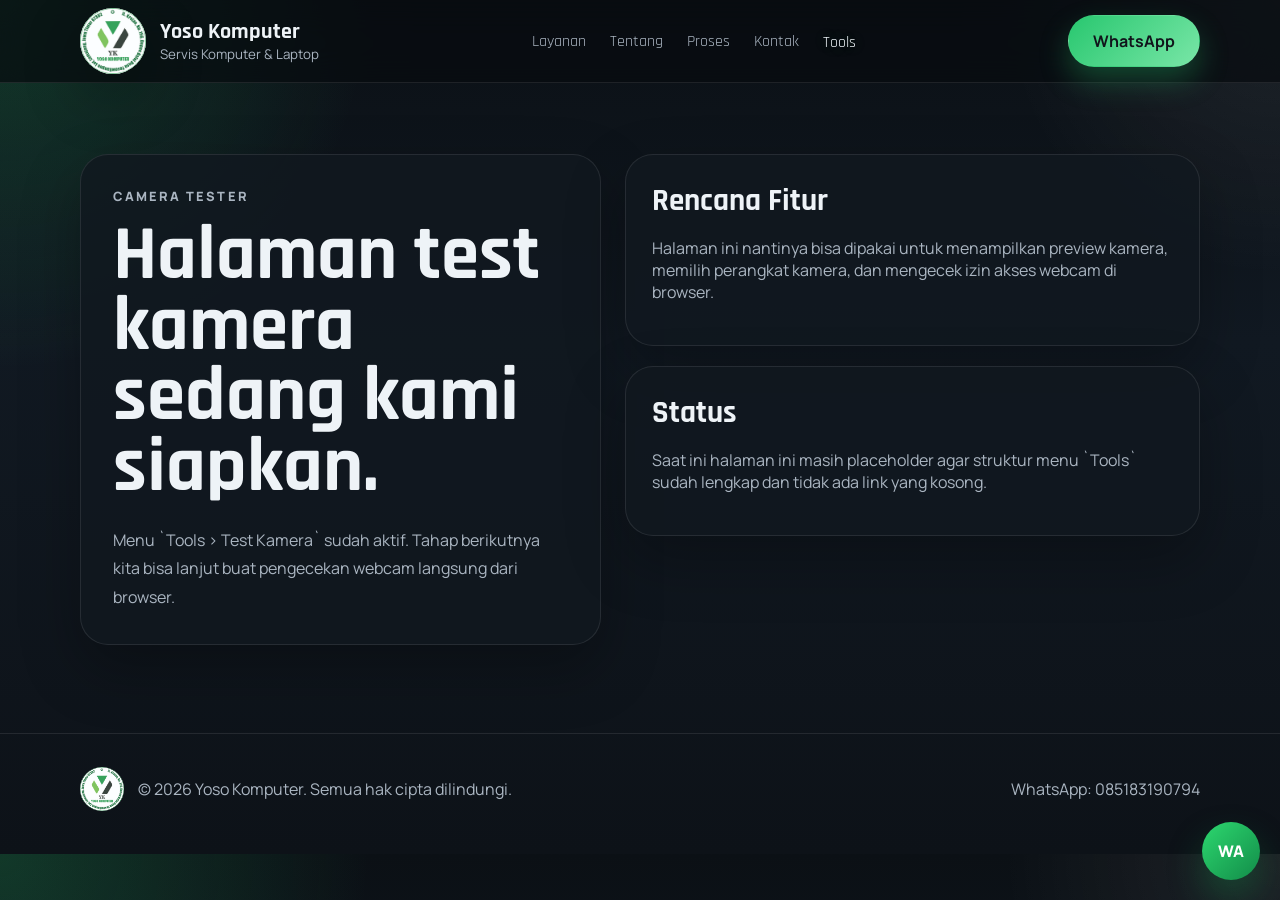
==== test-camera/index.html @ 9105ae5e "hahaha" ====
<!DOCTYPE html>
<html lang="id">
  <head>
    <meta charset="UTF-8" />
    <meta name="viewport" content="width=device-width, initial-scale=1.0" />
    <title>Test Kamera | Yoso Komputer</title>
    <meta
      name="description"
      content="Halaman test kamera untuk mengecek apakah webcam atau kamera perangkat Anda dapat terdeteksi dengan baik."
    />
    <link rel="icon" type="image/jpeg" href="../file/logo.jpg" />
    <link rel="preconnect" href="https://fonts.googleapis.com" />
    <link rel="preconnect" href="https://fonts.gstatic.com" crossorigin />
    <link
      href="https://fonts.googleapis.com/css2?family=Manrope:wght@400;500;600;700;800&family=Rajdhani:wght@500;600;700&display=swap"
      rel="stylesheet"
    />
    <link rel="stylesheet" href="../styles.css" />
  </head>
  <body>
    <div class="site-shell">
      <div
        data-shared-header
        data-asset-path=".."
        data-home-path="../index.html"
        data-test-keyboard-path="../test-keyboard/"
        data-test-camera-path="./"
        data-active-nav="test-camera"
      ></div>

      <main class="tester-shell">
        <section class="container tester-hero">
          <div class="tester-panel reveal">
            <p class="eyebrow">Camera Tester</p>
            <h1>Halaman test kamera sedang kami siapkan.</h1>
            <p class="hero-text">
              Menu `Tools > Test Kamera` sudah aktif. Tahap berikutnya kita bisa lanjut buat pengecekan webcam langsung dari browser.
            </p>
          </div>

          <div class="tester-stack">
            <article class="tester-card reveal">
              <h2>Rencana Fitur</h2>
              <p>Halaman ini nantinya bisa dipakai untuk menampilkan preview kamera, memilih perangkat kamera, dan mengecek izin akses webcam di browser.</p>
            </article>

            <article class="tester-card reveal">
              <h2>Status</h2>
              <p>Saat ini halaman ini masih placeholder agar struktur menu `Tools` sudah lengkap dan tidak ada link yang kosong.</p>
            </article>
          </div>
        </section>
      </main>

      <div data-shared-footer data-asset-path=".."></div>
    </div>

    <a class="floating-wa" href="https://wa.me/6285183190794" target="_blank" rel="noreferrer" aria-label="Hubungi WhatsApp">
      WA
    </a>

    <script src="../shared/header.js"></script>
    <script src="../shared/footer.js"></script>
    <script src="../script.js"></script>
  </body>
</html>
---- styles.css ----
:root {
  --bg: #0d1218;
  --bg-soft: #151d25;
  --panel: rgba(17, 24, 32, 0.84);
  --panel-strong: #1b2632;
  --text: #eef3f7;
  --muted: #aab5c1;
  --line: rgba(255, 255, 255, 0.09);
  --accent: #28c76f;
  --accent-soft: #9ef0bf;
  --surface: #f5f1e8;
  --shadow: 0 24px 60px rgba(0, 0, 0, 0.28);
  --radius: 24px;
  --radius-sm: 16px;
  --container: min(1120px, calc(100% - 32px));
  --header-height: 82px;
}

* {
  box-sizing: border-box;
}

html {
  scroll-behavior: smooth;
}

body {
  margin: 0;
  font-family: "Manrope", sans-serif;
  background:
    radial-gradient(circle at top left, rgba(40, 199, 111, 0.22), transparent 24%),
    radial-gradient(circle at top right, rgba(255, 255, 255, 0.08), transparent 18%),
    linear-gradient(180deg, #0b1015 0%, #111922 40%, #0d1218 100%);
  color: var(--text);
}

a {
  color: inherit;
  text-decoration: none;
}

.container {
  width: var(--container);
  margin: 0 auto;
}

.site-shell {
  overflow: clip;
  padding-top: var(--header-height);
}

.topbar {
  position: fixed;
  top: 0;
  left: 0;
  right: 0;
  z-index: 30;
  backdrop-filter: blur(18px);
  background: rgba(8, 12, 16, 0.72);
  border-bottom: 1px solid var(--line);
}

.topbar-inner {
  display: flex;
  align-items: center;
  justify-content: space-between;
  gap: 24px;
  min-height: 82px;
}

.brand {
  display: flex;
  align-items: center;
  gap: 14px;
  min-width: 0;
}

.brand-mark {
  display: block;
  width: 66px;
  height: 66px;
  min-width: 66px;
  min-height: 66px;
  flex: 0 0 66px;
  line-height: 0;
  border-radius: 50%;
  background: #ffffff;
  box-shadow: var(--shadow);
  overflow: hidden;
}

.brand-mark img {
  display: block;
  width: 100%;
  height: 100%;
  max-width: none;
  object-fit: cover;
}

.brand-copy {
  display: flex;
  flex-direction: column;
  line-height: 1;
}

.brand-copy strong,
.nav a,
.hero h1,
.section-head h2,
.service-card h3,
.about-copy h2,
.process-card h3,
.cta-box h2,
.contact-copy h2,
.contact-panel h3 {
  font-family: "Rajdhani", sans-serif;
}

.brand-copy strong {
  font-size: 1.4rem;
}

.brand-copy small {
  margin-top: 5px;
  color: var(--muted);
}

.nav {
  display: flex;
  align-items: center;
  gap: 24px;
}

.nav a,
.nav-parent {
  color: var(--muted);
  font-size: 1.02rem;
  transition: color 0.2s ease;
  font-family: "Rajdhani", sans-serif;
}

.nav-parent {
  border: 0;
  padding: 0;
  background: transparent;
  cursor: pointer;
}

.nav a.active,
.nav a:hover,
.nav-parent.active,
.nav-parent:hover {
  color: var(--text);
}

.nav a.active,
.nav-parent.active {
  text-shadow: 0 0 18px rgba(40, 199, 111, 0.3);
}

.nav-group {
  position: relative;
}

.nav-submenu {
  position: absolute;
  top: calc(100% + 14px);
  left: 50%;
  display: grid;
  gap: 8px;
  min-width: 190px;
  padding: 12px;
  border: 1px solid var(--line);
  border-radius: 18px;
  background: rgba(12, 18, 24, 0.96);
  box-shadow: var(--shadow);
  opacity: 0;
  pointer-events: none;
  transform: translate(-50%, 10px);
  transition: opacity 0.2s ease, transform 0.2s ease;
}

.nav-submenu a {
  padding: 8px 12px;
  border-radius: 12px;
}

.nav-submenu a:hover,
.nav-submenu a.active {
  background: rgba(255, 255, 255, 0.05);
}

.nav-group.is-open .nav-submenu {
  opacity: 1;
  pointer-events: auto;
  transform: translate(-50%, 0);
}

.menu-toggle {
  display: none;
  border: 0;
  background: transparent;
  padding: 0;
}

.menu-toggle span {
  display: block;
  width: 28px;
  height: 3px;
  margin: 5px 0;
  border-radius: 999px;
  background: var(--text);
}

.button {
  display: inline-flex;
  align-items: center;
  justify-content: center;
  min-height: 52px;
  padding: 0 24px;
  border-radius: 999px;
  border: 1px solid transparent;
  font-weight: 700;
  transition: transform 0.2s ease, background 0.2s ease, border-color 0.2s ease;
}

.button:hover {
  transform: translateY(-2px);
}

.button-primary {
  background: linear-gradient(135deg, var(--accent), #79e6a7);
  color: #11151b;
  box-shadow: 0 14px 30px rgba(40, 199, 111, 0.3);
}

.button-secondary {
  border-color: rgba(255, 255, 255, 0.15);
  background: rgba(255, 255, 255, 0.04);
  color: var(--text);
}

.hero {
  position: relative;
  padding: 72px 0 54px;
}

.hero-bg {
  position: absolute;
  inset: 0;
  background:
    linear-gradient(120deg, rgba(40, 199, 111, 0.14), transparent 42%),
    linear-gradient(180deg, transparent, rgba(0, 0, 0, 0.12));
  pointer-events: none;
}

.hero-grid {
  position: relative;
  display: grid;
  grid-template-columns: 1.2fr 0.8fr;
  gap: 30px;
  align-items: center;
}

.eyebrow {
  margin: 0 0 16px;
  color: var(--accent-soft);
  text-transform: uppercase;
  letter-spacing: 0.16em;
  font-size: 0.8rem;
  font-weight: 800;
}

.hero h1 {
  margin: 0;
  font-size: clamp(3rem, 7vw, 5.7rem);
  line-height: 0.92;
  max-width: 12ch;
}

.hero-text,
.service-card p,
.about-copy p,
.process-card p,
.contact-panel p {
  color: var(--muted);
  line-height: 1.8;
}

.hero-text {
  max-width: 62ch;
  margin: 22px 0 0;
}

.hero-actions {
  display: flex;
  flex-wrap: wrap;
  gap: 14px;
  margin-top: 32px;
}

.hero-points {
  display: flex;
  flex-wrap: wrap;
  gap: 18px;
  margin: 28px 0 0;
  padding: 0;
  list-style: none;
  color: var(--muted);
}

.hero-points li::before {
  content: "+";
  color: var(--accent);
  font-weight: 800;
  margin-right: 8px;
}

.panel,
.service-card,
.process-card,
.contact-panel,
.stat-card,
.trust-item,
.cta-box,
.visual-card,
.contact-block {
  border: 1px solid var(--line);
  background: var(--panel);
  box-shadow: var(--shadow);
}

.panel {
  border-radius: 28px;
  padding: 28px;
}

.panel-badge,
.chip {
  display: inline-flex;
  padding: 8px 14px;
  border-radius: 999px;
  background: rgba(40, 199, 111, 0.12);
  color: var(--accent-soft);
  font-size: 0.82rem;
  font-weight: 800;
  letter-spacing: 0.08em;
  text-transform: uppercase;
}

.panel h2 {
  margin: 18px 0 22px;
  font-size: 2rem;
  line-height: 1;
  font-family: "Rajdhani", sans-serif;
}

.contact-list {
  display: grid;
  gap: 14px;
}

.contact-list a,
.contact-block {
  border-radius: 18px;
  padding: 18px;
}

.contact-list span,
.contact-block span {
  display: block;
  color: var(--muted);
  font-size: 0.92rem;
  margin-bottom: 8px;
}

.contact-list strong,
.contact-block strong,
.contact-block a {
  font-size: 1.05rem;
}

.panel-strip {
  display: grid;
  grid-template-columns: repeat(2, 1fr);
  gap: 12px;
  margin-top: 18px;
}

.panel-strip div {
  border-radius: 18px;
  padding: 16px;
  background: rgba(255, 255, 255, 0.03);
}

.panel-strip strong {
  display: block;
  margin-bottom: 8px;
}

.panel-strip span {
  color: var(--muted);
  font-size: 0.94rem;
}

.trust {
  padding: 18px 0 12px;
}

.trust-grid {
  display: grid;
  grid-template-columns: repeat(3, 1fr);
  gap: 20px;
}

.trust-item,
.service-card,
.process-card,
.stat-card,
.contact-block {
  border-radius: var(--radius-sm);
  padding: 22px;
}

.trust-item strong,
.service-icon,
.process-card strong {
  display: inline-flex;
  align-items: center;
  justify-content: center;
  width: 48px;
  height: 48px;
  border-radius: 14px;
  margin-bottom: 16px;
  background: linear-gradient(135deg, var(--accent), #78e5a7);
  color: #11161c;
  font-family: "Rajdhani", sans-serif;
  font-size: 1.15rem;
  font-weight: 700;
}

.trust-item span {
  display: block;
  color: var(--muted);
  line-height: 1.75;
}

.section {
  padding: 88px 0;
}

.section-head {
  max-width: 680px;
  margin-bottom: 30px;
}

.section-head h2,
.about-copy h2,
.cta-box h2,
.contact-copy h2 {
  margin: 0;
  font-size: clamp(2.2rem, 4vw, 4rem);
  line-height: 0.96;
}

.service-grid,
.process-grid {
  display: grid;
  grid-template-columns: repeat(4, 1fr);
  gap: 20px;
}

.service-card h3,
.process-card h3 {
  margin: 0 0 12px;
  font-size: 1.55rem;
}

.service-card p,
.process-card p {
  margin: 0;
}

.about-grid,
.contact-grid,
.cta-box {
  display: grid;
  grid-template-columns: 1fr 1fr;
  gap: 24px;
  align-items: center;
}

.about-visual {
  display: grid;
  gap: 20px;
}

.visual-card {
  border-radius: 30px;
  padding: 30px;
}

.visual-card.primary {
  min-height: 320px;
  display: flex;
  flex-direction: column;
  justify-content: flex-end;
  background:
    linear-gradient(160deg, rgba(40, 199, 111, 0.2), rgba(10, 15, 20, 0.8)),
    radial-gradient(circle at top, rgba(255, 255, 255, 0.15), transparent 30%);
}

.visual-card.primary h3 {
  margin: 16px 0 0;
  font-size: clamp(2rem, 4vw, 3.2rem);
  line-height: 0.98;
  font-family: "Rajdhani", sans-serif;
}

.visual-card.secondary p,
.contact-block p {
  margin: 0;
  color: var(--muted);
  line-height: 1.8;
}

.about-copy > p:last-of-type {
  margin-top: 18px;
}

.stat-grid {
  display: grid;
  grid-template-columns: repeat(2, 1fr);
  gap: 16px;
  margin-top: 26px;
}

.stat-card strong {
  display: block;
  margin-bottom: 10px;
  font-size: 1.1rem;
}

.stat-card span {
  color: var(--muted);
}

.cta-box {
  padding: 36px;
  border-radius: 32px;
  background:
    linear-gradient(135deg, rgba(40, 199, 111, 0.2), rgba(255, 255, 255, 0.03)),
    rgba(18, 25, 33, 0.92);
}

.cta-box .button {
  justify-self: end;
}

.contact-panel {
  border-radius: 28px;
  padding: 30px;
}

.contact-panel h3 {
  margin: 0 0 12px;
  font-size: 2rem;
}

.map-wrap {
  margin-top: 24px;
}

.map-card {
  border: 1px solid var(--line);
  border-radius: 28px;
  overflow: hidden;
  background: var(--panel);
  box-shadow: var(--shadow);
}

.map-card iframe {
  display: block;
  width: 100%;
  height: 420px;
  border: 0;
}

.full {
  width: 100%;
  margin-top: 12px;
}

.footer {
  padding: 28px 0 38px;
  border-top: 1px solid var(--line);
}

.footer-inner {
  display: flex;
  align-items: center;
  justify-content: space-between;
  gap: 18px;
  color: var(--muted);
}

.footer-brand {
  display: flex;
  align-items: center;
  gap: 14px;
}

.footer-brand img {
  width: 44px;
  height: 44px;
  border-radius: 50%;
  object-fit: cover;
  background: #fff;
}

.floating-wa {
  position: fixed;
  right: 20px;
  bottom: 20px;
  z-index: 40;
  display: grid;
  place-items: center;
  width: 58px;
  height: 58px;
  border-radius: 50%;
  background: linear-gradient(135deg, #2dd86f, #128c49);
  color: #fff;
  font-weight: 800;
  box-shadow: 0 18px 35px rgba(19, 140, 73, 0.35);
}

.reveal {
  opacity: 0;
  transform: translateY(24px);
  transition: opacity 0.65s ease, transform 0.65s ease;
}

.reveal.is-visible {
  opacity: 1;
  transform: translateY(0);
}

.tester-shell {
  padding: 72px 0 88px;
}

.tester-hero {
  display: grid;
  grid-template-columns: 0.95fr 1.05fr;
  gap: 24px;
  align-items: start;
}

.tester-panel,
.tester-card,
.key-cap {
  border: 1px solid var(--line);
  background: var(--panel);
  box-shadow: var(--shadow);
}

.tester-panel,
.tester-card {
  border-radius: 28px;
}

.tester-panel {
  padding: 32px;
}

.tester-panel h1,
.tester-card h2,
.key-cap {
  font-family: "Rajdhani", sans-serif;
}

.tester-panel h1 {
  margin: 0;
  font-size: clamp(2.8rem, 6vw, 5rem);
  line-height: 0.92;
}

.tester-panel p,
.tester-card p,
.tester-hint,
.tester-log li,
.key-cap small {
  color: var(--muted);
}

.tester-summary {
  display: grid;
  grid-template-columns: repeat(3, 1fr);
  gap: 14px;
  margin-top: 28px;
}

.tester-stat {
  border-radius: 18px;
  padding: 18px;
  background: rgba(255, 255, 255, 0.03);
}

.tester-stat strong,
.tester-stat span {
  display: block;
}

.tester-stat strong {
  font-size: 1.5rem;
}

.tester-stat span {
  margin-top: 8px;
  font-size: 0.95rem;
  color: var(--muted);
}

.tester-stack {
  display: grid;
  gap: 20px;
}

.tester-card {
  padding: 26px;
}

.tester-card h2 {
  margin: 0 0 10px;
  font-size: 1.95rem;
}

.tester-tools {
  display: flex;
  align-items: center;
  justify-content: space-between;
  gap: 16px;
  flex-wrap: wrap;
}

.tester-modes {
  display: inline-flex;
  gap: 10px;
}

.tester-reset {
  min-height: 44px;
  padding: 0 18px;
  border: 1px solid rgba(255, 255, 255, 0.12);
  border-radius: 999px;
  background: rgba(255, 255, 255, 0.04);
  color: var(--text);
  font-family: "Rajdhani", sans-serif;
  font-size: 1rem;
  font-weight: 700;
  cursor: pointer;
  transition: transform 0.2s ease, border-color 0.2s ease, background 0.2s ease;
}

.tester-reset:hover {
  transform: translateY(-2px);
  border-color: rgba(40, 199, 111, 0.45);
  background: rgba(255, 255, 255, 0.08);
}

.tester-tab {
  border: 1px solid var(--line);
  border-radius: 999px;
  padding: 10px 16px;
  background: rgba(255, 255, 255, 0.03);
  color: var(--muted);
  font-family: "Rajdhani", sans-serif;
  font-size: 1rem;
  font-weight: 700;
  cursor: pointer;
}

.tester-tab.active {
  background: linear-gradient(135deg, rgba(40, 199, 111, 0.2), rgba(255, 255, 255, 0.06));
  color: var(--text);
  border-color: rgba(40, 199, 111, 0.45);
}

.tester-screen {
  margin-top: 22px;
  border-radius: 24px;
  padding: 18px;
  border: 1px solid var(--line);
  background: linear-gradient(180deg, rgba(255, 255, 255, 0.05), rgba(10, 15, 20, 0.45));
}

.tester-screen-stream {
  display: flex;
  flex-wrap: wrap;
  gap: 10px;
  min-height: 46px;
}

.tester-screen-stream span {
  display: inline-flex;
  align-items: center;
  min-height: 40px;
  padding: 0 14px;
  border-radius: 999px;
  background: rgba(255, 255, 255, 0.06);
  color: var(--text);
  font-family: "Rajdhani", sans-serif;
  font-size: 1rem;
  font-weight: 700;
}

.tester-output {
  display: grid;
  grid-template-columns: repeat(3, 1fr);
  gap: 12px;
  margin-top: 22px;
}

.tester-output .contact-block {
  padding: 18px;
}

.tester-output code {
  font-size: 1rem;
  color: var(--accent-soft);
}

.tester-hint {
  margin: 18px 0 0;
  line-height: 1.7;
}

.tester-log {
  margin: 18px 0 0;
  padding-left: 18px;
}

.tester-log li + li {
  margin-top: 10px;
}

.keyboard-stage {
  margin-top: 18px;
}

.keyboard-grid {
  display: grid;
  gap: 8px;
  width: max-content;
  min-width: 100%;
}

.keyboard-row {
  display: flex;
  flex-wrap: nowrap;
  gap: 8px;
  align-items: flex-end;
}

.key-cap {
  position: relative;
  display: flex;
  flex-direction: column;
  align-items: flex-start;
  justify-content: space-between;
  flex: 0 0 var(--key-width, 48px);
  width: var(--key-width, 48px);
  min-height: 50px;
  padding: 9px 11px;
  border-radius: 18px;
  transition: transform 0.15s ease, border-color 0.15s ease, background 0.15s ease;
  font-size: 1.05rem;
  line-height: 1;
  overflow: hidden;
}

.key-cap span,
.key-cap small {
  display: block;
  max-width: 100%;
  white-space: nowrap;
  overflow: hidden;
  text-overflow: ellipsis;
}

.key-cap span {
  font-weight: 700;
}

.key-cap.modifier span {
  font-size: 0.76rem;
  letter-spacing: 0.01em;
}

.key-cap.modifier small {
  font-size: 0.56rem;
  letter-spacing: 0.03em;
}

.key-cap.tight-label span {
  font-size: 0.68rem;
}

.key-cap.icon-key {
  align-items: center;
  justify-content: center;
}

.key-cap.icon-key span {
  display: inline-flex;
  align-items: center;
  justify-content: center;
}

.key-cap.icon-key small {
  align-self: center;
}

.key-icon {
  width: 18px;
  height: 18px;
  fill: currentColor;
}

.arrow-cluster {
  display: inline-grid;
  grid-template-columns: repeat(3, 48px);
  grid-template-areas:
    ". up ."
    "left down right";
  gap: 8px;
  margin-left: 8px;
  align-self: flex-end;
}

.arrow-cluster .key-cap {
  width: 48px;
}

.arrow-up {
  grid-area: up;
}

.arrow-left {
  grid-area: left;
}

.arrow-down {
  grid-area: down;
}

.arrow-right {
  grid-area: right;
}

.key-cap small {
  margin-top: 6px;
  align-self: flex-end;
  font-size: 0.72rem;
  text-transform: uppercase;
  letter-spacing: 0.08em;
}

.key-cap:not([class*="span-"]) small {
  display: none;
}

.key-cap.is-pressed {
  transform: translateY(-2px);
  border-color: rgba(255, 107, 107, 0.72);
  background: linear-gradient(135deg, rgba(255, 107, 107, 0.34), rgba(17, 24, 32, 0.96));
  color: #fff;
}

.key-cap.is-active {
  border-color: rgba(40, 199, 111, 0.45);
  background: linear-gradient(135deg, rgba(40, 199, 111, 0.28), rgba(17, 24, 32, 0.96));
  box-shadow: 0 0 0 1px rgba(40, 199, 111, 0.2), var(--shadow);
}

.span-2 {
  --key-width: 62px;
}

.span-3 {
  --key-width: 96px;
}

.span-4 {
  --key-width: 134px;
}

.span-5 {
  --key-width: 168px;
}

.span-6 {
  --key-width: 208px;
}

.span-7 {
  --key-width: 242px;
}

.span-8 {
  --key-width: 274px;
}

.span-10 {
  --key-width: 388px;
}

.span-12 {
  --key-width: 468px;
}

.span-13 {
  --key-width: 508px;
}

@media (max-width: 1080px) {
  .hero-grid,
  .about-grid,
  .contact-grid,
  .cta-box,
  .service-grid,
  .process-grid,
  .trust-grid,
  .tester-hero {
    grid-template-columns: 1fr 1fr;
  }

  .hero h1 {
    max-width: 100%;
  }
}

@media (max-width: 760px) {
  :root {
    --header-height: 108px;
  }

  .topbar-inner {
    flex-wrap: wrap;
    padding: 14px 0;
    min-height: auto;
  }

  .menu-toggle {
    display: block;
    margin-left: auto;
  }

  .desktop-cta {
    display: none;
  }

  .nav {
    display: none;
    width: 100%;
    flex-direction: column;
    align-items: flex-start;
    gap: 16px;
    padding: 12px 0 2px;
  }

  .nav.is-open {
    display: flex;
  }

  .nav-group {
    width: 100%;
  }

  .nav-parent {
    width: 100%;
    text-align: left;
  }

  .nav-submenu {
    position: static;
    left: auto;
    min-width: 0;
    margin-top: 10px;
    opacity: 0;
    pointer-events: none;
    transform: none;
    max-height: 0;
    overflow: hidden;
    padding: 0 12px;
    border-width: 0;
    background: rgba(255, 255, 255, 0.03);
    box-shadow: none;
    transition:
      opacity 0.2s ease,
      max-height 0.2s ease,
      padding 0.2s ease,
      border-width 0.2s ease;
  }

  .nav-group.is-open .nav-submenu {
    opacity: 1;
    pointer-events: auto;
    max-height: 180px;
    padding: 12px;
    border-width: 1px;
  }

  .hero,
  .section {
    padding: 68px 0;
  }

  .hero-grid,
  .about-grid,
  .contact-grid,
  .cta-box,
  .service-grid,
  .process-grid,
  .trust-grid,
  .panel-strip,
  .stat-grid,
  .footer-inner,
  .tester-hero,
  .tester-summary,
  .tester-output {
    grid-template-columns: 1fr;
  }

  .map-card iframe {
    height: 340px;
  }

  .keyboard-row {
    gap: 8px;
  }

  .key-cap {
    flex-basis: var(--key-width, 44px);
    width: var(--key-width, 44px);
    min-height: 52px;
    padding: 10px;
    font-size: 0.92rem;
  }

  .key-cap small {
    font-size: 0.64rem;
  }

  .key-cap.modifier span {
    font-size: 0.72rem;
  }

  .keyboard-stage .tester-card {
    overflow-x: auto;
  }

  .keyboard-grid {
    min-width: 860px;
  }

  .cta-box .button {
    justify-self: start;
  }

  .footer-inner {
    display: grid;
  }

  .hero h1,
  .section-head h2,
  .about-copy h2,
  .cta-box h2,
  .contact-copy h2 {
    line-height: 1;
  }
}
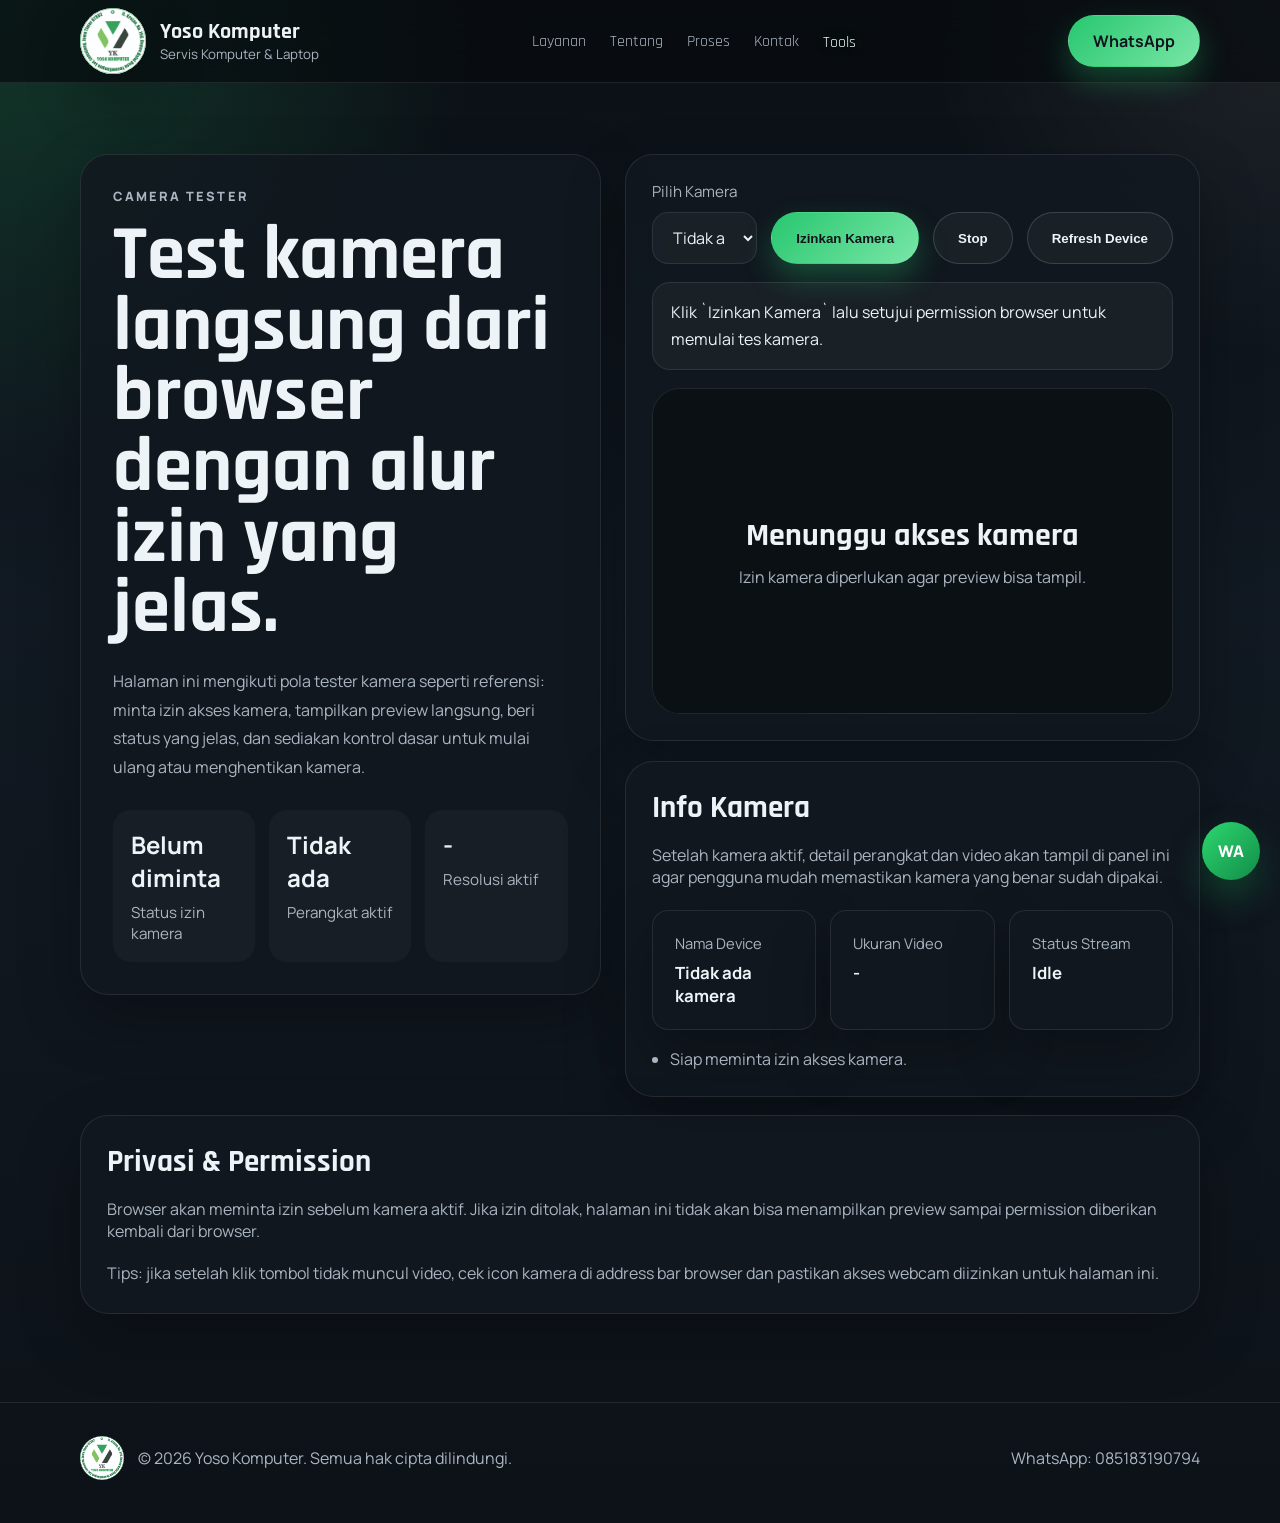
==== commit 359096bf: "bbb" ====
--- a/test-camera/index.html
+++ b/test-camera/index.html
@@ -32,22 +32,89 @@
         <section class="container tester-hero">
           <div class="tester-panel reveal">
             <p class="eyebrow">Camera Tester</p>
-            <h1>Halaman test kamera sedang kami siapkan.</h1>
+            <h1>Test kamera langsung dari browser dengan alur izin yang jelas.</h1>
             <p class="hero-text">
-              Menu `Tools > Test Kamera` sudah aktif. Tahap berikutnya kita bisa lanjut buat pengecekan webcam langsung dari browser.
+              Halaman ini mengikuti pola tester kamera seperti referensi: minta izin akses kamera, tampilkan preview langsung, beri status yang jelas, dan sediakan kontrol dasar untuk mulai ulang atau menghentikan kamera.
             </p>
+
+            <div class="tester-summary">
+              <div class="tester-stat">
+                <strong id="camera-permission">Belum diminta</strong>
+                <span>Status izin kamera</span>
+              </div>
+              <div class="tester-stat">
+                <strong id="camera-device">Belum ada</strong>
+                <span>Perangkat aktif</span>
+              </div>
+              <div class="tester-stat">
+                <strong id="camera-resolution">-</strong>
+                <span>Resolusi aktif</span>
+              </div>
+            </div>
           </div>
 
           <div class="tester-stack">
             <article class="tester-card reveal">
-              <h2>Rencana Fitur</h2>
-              <p>Halaman ini nantinya bisa dipakai untuk menampilkan preview kamera, memilih perangkat kamera, dan mengecek izin akses webcam di browser.</p>
+              <div class="camera-toolbar">
+                <div class="camera-select-wrap">
+                  <label for="camera-select">Pilih Kamera</label>
+                  <select id="camera-select" class="camera-select">
+                    <option value="">Mendeteksi kamera...</option>
+                  </select>
+                </div>
+                <div class="camera-actions">
+                  <button class="button button-primary" type="button" id="camera-start">Izinkan Kamera</button>
+                  <button class="button button-secondary" type="button" id="camera-stop">Stop</button>
+                  <button class="button button-secondary" type="button" id="camera-refresh">Refresh Device</button>
+                </div>
+              </div>
+
+              <div class="camera-status" id="camera-status" data-state="idle">
+                Klik `Izinkan Kamera` lalu setujui permission browser untuk memulai tes kamera.
+              </div>
+
+              <div class="camera-stage">
+                <video id="camera-video" autoplay playsinline muted></video>
+                <div class="camera-overlay" id="camera-overlay">
+                  <strong>Menunggu akses kamera</strong>
+                  <span>Izin kamera diperlukan agar preview bisa tampil.</span>
+                </div>
+              </div>
             </article>
 
             <article class="tester-card reveal">
-              <h2>Status</h2>
-              <p>Saat ini halaman ini masih placeholder agar struktur menu `Tools` sudah lengkap dan tidak ada link yang kosong.</p>
+              <h2>Info Kamera</h2>
+              <p>Setelah kamera aktif, detail perangkat dan video akan tampil di panel ini agar pengguna mudah memastikan kamera yang benar sudah dipakai.</p>
+              <div class="camera-info-grid">
+                <div class="contact-block">
+                  <span>Nama Device</span>
+                  <strong id="camera-label">Belum aktif</strong>
+                </div>
+                <div class="contact-block">
+                  <span>Ukuran Video</span>
+                  <strong id="camera-size">-</strong>
+                </div>
+                <div class="contact-block">
+                  <span>Status Stream</span>
+                  <strong id="camera-stream-state">Idle</strong>
+                </div>
+              </div>
+              <ul class="tester-log" id="camera-log">
+                <li>Siap meminta izin akses kamera.</li>
+              </ul>
             </article>
+          </div>
+        </section>
+
+        <section class="container camera-privacy reveal">
+          <div class="tester-card">
+            <h2>Privasi & Permission</h2>
+            <p>
+              Browser akan meminta izin sebelum kamera aktif. Jika izin ditolak, halaman ini tidak akan bisa menampilkan preview sampai permission diberikan kembali dari browser.
+            </p>
+            <p class="tester-hint">
+              Tips: jika setelah klik tombol tidak muncul video, cek icon kamera di address bar browser dan pastikan akses webcam diizinkan untuk halaman ini.
+            </p>
           </div>
         </section>
       </main>
@@ -62,5 +129,6 @@
     <script src="../shared/header.js"></script>
     <script src="../shared/footer.js"></script>
     <script src="../script.js"></script>
+    <script src="./script.js"></script>
   </body>
 </html>
--- a/styles.css
+++ b/styles.css
@@ -693,6 +693,119 @@
   color: var(--muted);
 }
 
+.camera-toolbar,
+.camera-actions,
+.camera-info-grid {
+  display: grid;
+  gap: 14px;
+}
+
+.camera-toolbar {
+  grid-template-columns: 1fr auto;
+  align-items: end;
+}
+
+.camera-actions {
+  grid-template-columns: repeat(3, auto);
+}
+
+.camera-select-wrap label {
+  display: block;
+  margin-bottom: 10px;
+  color: var(--muted);
+  font-size: 0.95rem;
+}
+
+.camera-select {
+  width: 100%;
+  min-height: 52px;
+  border: 1px solid var(--line);
+  border-radius: 16px;
+  padding: 0 16px;
+  background: rgba(255, 255, 255, 0.04);
+  color: var(--text);
+  font: inherit;
+}
+
+.camera-status {
+  margin-top: 18px;
+  padding: 16px 18px;
+  border-radius: 18px;
+  border: 1px solid var(--line);
+  background: rgba(255, 255, 255, 0.04);
+  line-height: 1.7;
+}
+
+.camera-status[data-state="success"] {
+  border-color: rgba(40, 199, 111, 0.45);
+  background: linear-gradient(135deg, rgba(40, 199, 111, 0.16), rgba(17, 24, 32, 0.92));
+}
+
+.camera-status[data-state="error"] {
+  border-color: rgba(255, 107, 107, 0.45);
+  background: linear-gradient(135deg, rgba(255, 107, 107, 0.16), rgba(17, 24, 32, 0.92));
+}
+
+.camera-status[data-state="pending"] {
+  border-color: rgba(255, 209, 102, 0.4);
+  background: linear-gradient(135deg, rgba(255, 209, 102, 0.12), rgba(17, 24, 32, 0.92));
+}
+
+.camera-stage {
+  position: relative;
+  margin-top: 18px;
+  border-radius: 28px;
+  overflow: hidden;
+  border: 1px solid var(--line);
+  background:
+    radial-gradient(circle at top, rgba(40, 199, 111, 0.12), transparent 30%),
+    #0c1218;
+  aspect-ratio: 16 / 10;
+}
+
+.camera-stage video {
+  display: block;
+  width: 100%;
+  height: 100%;
+  object-fit: cover;
+  background: #0b1015;
+}
+
+.camera-overlay {
+  position: absolute;
+  inset: 0;
+  display: grid;
+  place-items: center;
+  align-content: center;
+  gap: 10px;
+  padding: 28px;
+  text-align: center;
+  background: linear-gradient(180deg, rgba(11, 16, 21, 0.16), rgba(11, 16, 21, 0.78));
+}
+
+.camera-overlay strong {
+  font-family: "Rajdhani", sans-serif;
+  font-size: 2rem;
+}
+
+.camera-overlay span {
+  color: var(--muted);
+  max-width: 38ch;
+}
+
+.camera-overlay.is-hidden {
+  display: none;
+}
+
+.camera-info-grid {
+  grid-template-columns: repeat(3, 1fr);
+  margin-top: 22px;
+}
+
+.camera-privacy {
+  margin-top: 18px;
+}
+
 .tester-summary {
   display: grid;
   grid-template-columns: repeat(3, 1fr);
@@ -1031,7 +1144,8 @@
   .service-grid,
   .process-grid,
   .trust-grid,
-  .tester-hero {
+  .tester-hero,
+  .camera-toolbar {
     grid-template-columns: 1fr 1fr;
   }
 
@@ -1128,7 +1242,10 @@
   .footer-inner,
   .tester-hero,
   .tester-summary,
-  .tester-output {
+  .tester-output,
+  .camera-toolbar,
+  .camera-actions,
+  .camera-info-grid {
     grid-template-columns: 1fr;
   }
 
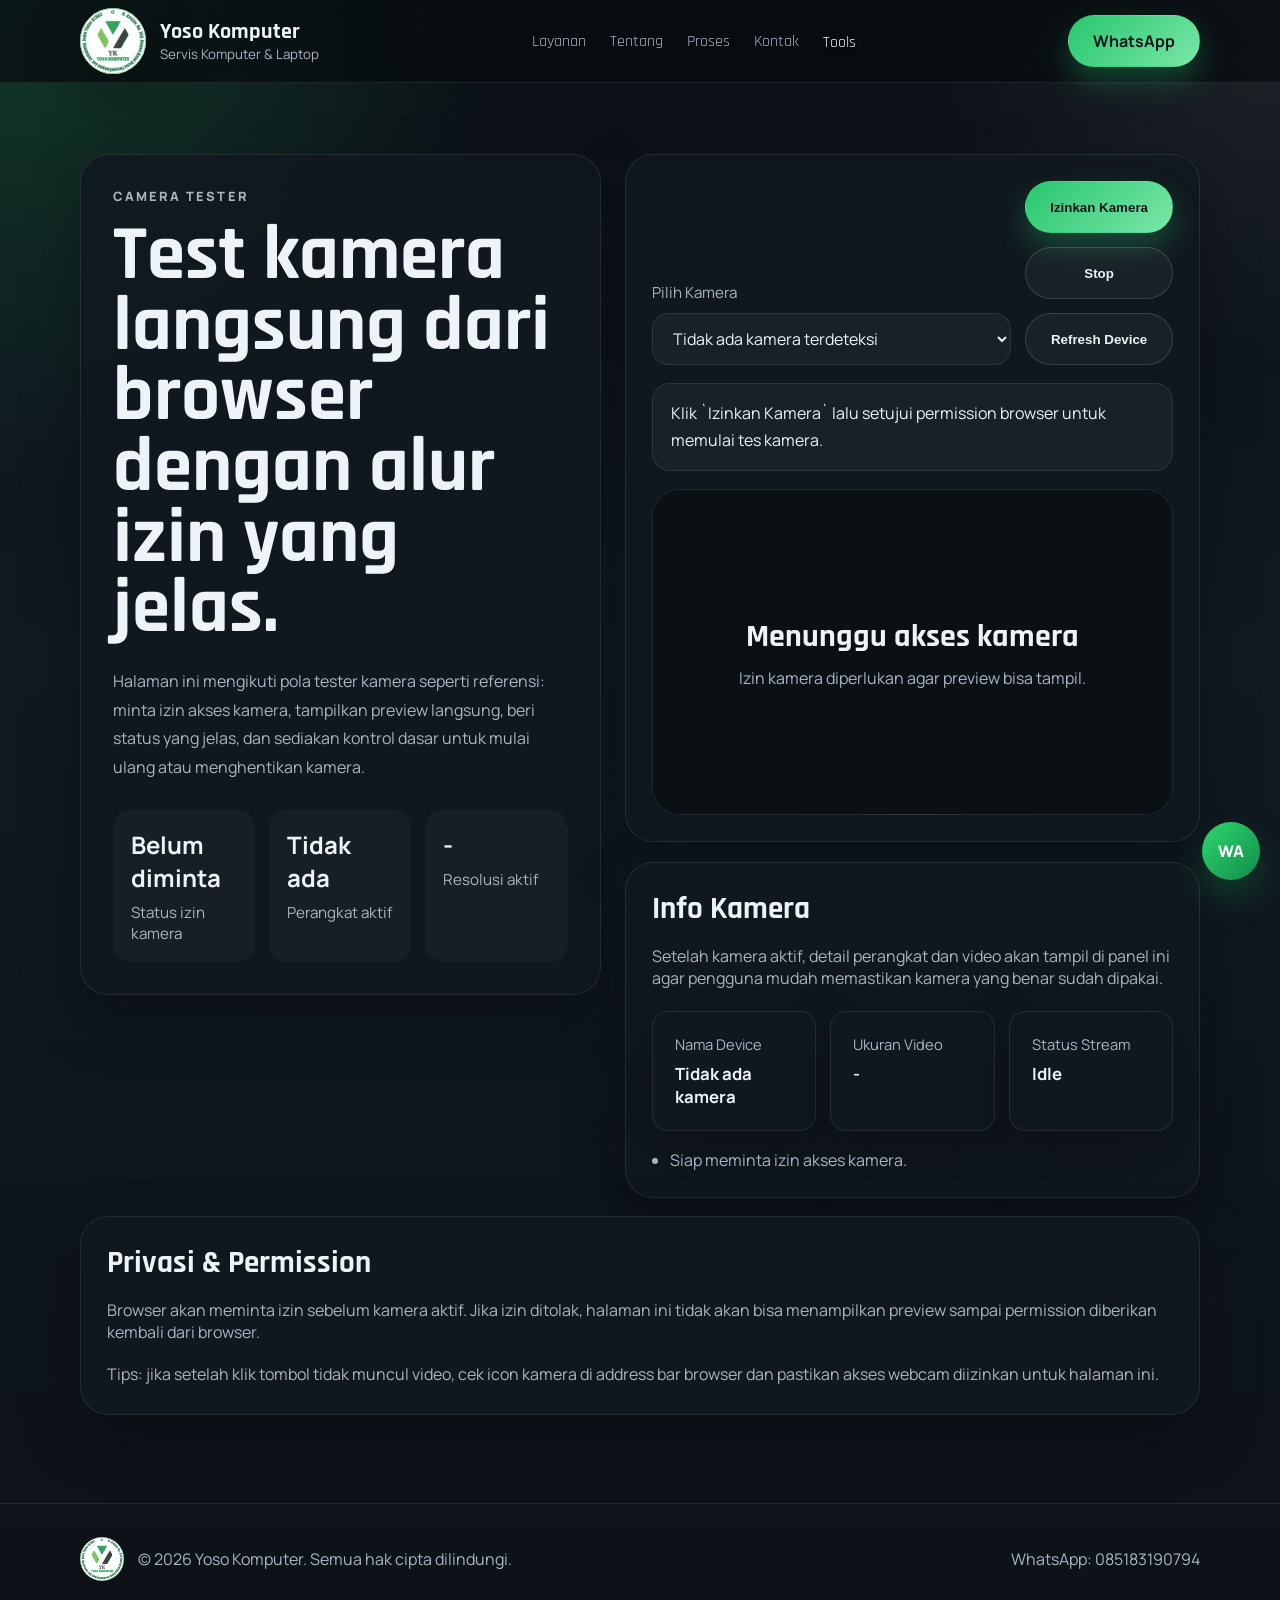
==== commit 59968a76: "d" ====
--- a/test-camera/index.html
+++ b/test-camera/index.html
@@ -3,10 +3,10 @@
   <head>
     <meta charset="UTF-8" />
     <meta name="viewport" content="width=device-width, initial-scale=1.0" />
-    <title>Test Kamera | Yoso Komputer</title>
+    <title>Test Kamera Online | Yoso Komputer</title>
     <meta
       name="description"
-      content="Halaman test kamera untuk mengecek apakah webcam atau kamera perangkat Anda dapat terdeteksi dengan baik."
+      content="Halaman test kamera online tanpa IKLAN. untuk mengecek apakah webcam atau kamera perangkat Anda dapat terdeteksi dengan baik langsung dari browser."
     />
     <link rel="icon" type="image/jpeg" href="../file/logo.jpg" />
     <link rel="preconnect" href="https://fonts.googleapis.com" />
@@ -25,6 +25,8 @@
         data-home-path="../index.html"
         data-test-keyboard-path="../test-keyboard/"
         data-test-camera-path="./"
+        data-test-audio-path="../test-audio/"
+        data-test-mic-path="../test-mic/"
         data-active-nav="test-camera"
       ></div>
 
--- a/styles.css
+++ b/styles.css
@@ -169,6 +169,8 @@
   display: grid;
   gap: 8px;
   min-width: 190px;
+  max-height: 420px;
+  overflow-y: auto;
   padding: 12px;
   border: 1px solid var(--line);
   border-radius: 18px;
@@ -706,7 +708,7 @@
 }
 
 .camera-actions {
-  grid-template-columns: repeat(3, auto);
+  grid-template-columns: repeat(auto-fit, minmax(140px, 1fr));
 }
 
 .camera-select-wrap label {
@@ -800,6 +802,432 @@
 .camera-info-grid {
   grid-template-columns: repeat(3, 1fr);
   margin-top: 22px;
+}
+
+.tester-range-group {
+  margin-top: 18px;
+}
+
+.tester-range-label {
+  display: block;
+  margin-bottom: 10px;
+  color: var(--muted);
+  font-size: 0.95rem;
+}
+
+.tester-range-wrap {
+  display: grid;
+  grid-template-columns: 1fr auto;
+  gap: 16px;
+  align-items: center;
+}
+
+.tester-range-wrap input[type="range"] {
+  width: 100%;
+  accent-color: var(--accent);
+}
+
+.tester-range-wrap strong {
+  font-family: "Rajdhani", sans-serif;
+  font-size: 1.15rem;
+}
+
+.audio-stage,
+.mic-stage {
+  margin-top: 18px;
+  border-radius: 28px;
+  border: 1px solid var(--line);
+  background:
+    radial-gradient(circle at top, rgba(40, 199, 111, 0.16), transparent 34%),
+    #0c1218;
+  padding: 24px;
+}
+
+.audio-stage-head,
+.mic-stage-head,
+.tester-inline-actions,
+.tester-compact-actions {
+  display: flex;
+  align-items: center;
+  justify-content: space-between;
+  gap: 16px;
+  flex-wrap: wrap;
+}
+
+.audio-stage-head span,
+.mic-stage-head span {
+  color: var(--muted);
+}
+
+.audio-bars {
+  display: grid;
+  grid-template-columns: repeat(16, 1fr);
+  gap: 10px;
+  align-items: end;
+  min-height: 180px;
+  margin-top: 22px;
+}
+
+.audio-bar {
+  height: 20%;
+  border-radius: 999px;
+  background: linear-gradient(180deg, rgba(255, 255, 255, 0.12), rgba(40, 199, 111, 0.26));
+  transition: height 0.12s ease, background 0.2s ease, box-shadow 0.2s ease;
+}
+
+.audio-bar.is-active {
+  background: linear-gradient(180deg, rgba(255, 209, 102, 0.88), rgba(40, 199, 111, 0.88));
+  box-shadow: 0 0 18px rgba(40, 199, 111, 0.22);
+}
+
+.mic-meter-track {
+  margin-top: 20px;
+  height: 18px;
+  border-radius: 999px;
+  overflow: hidden;
+  border: 1px solid var(--line);
+  background: rgba(255, 255, 255, 0.05);
+}
+
+.mic-meter-fill {
+  width: 0;
+  height: 100%;
+  border-radius: inherit;
+  background: linear-gradient(90deg, #28c76f, #ffd166, #ff6b6b);
+  transition: width 0.1s linear;
+}
+
+.mic-meter-grid {
+  display: grid;
+  grid-template-columns: repeat(12, 1fr);
+  gap: 10px;
+  align-items: end;
+  min-height: 120px;
+  margin-top: 20px;
+}
+
+.mic-meter-bar {
+  height: 18%;
+  border-radius: 16px 16px 4px 4px;
+  background: rgba(255, 255, 255, 0.08);
+  transition: transform 0.12s ease, background 0.16s ease, box-shadow 0.16s ease;
+}
+
+.mic-meter-bar.is-active {
+  transform: translateY(-2px);
+  background: linear-gradient(180deg, rgba(40, 199, 111, 0.92), rgba(255, 209, 102, 0.82));
+  box-shadow: 0 0 16px rgba(40, 199, 111, 0.22);
+}
+
+.tester-inline-actions p {
+  margin: 10px 0 0;
+}
+
+.tester-compact-actions {
+  justify-content: flex-end;
+}
+
+.recorded-audio {
+  display: none;
+  width: 100%;
+  margin-top: 22px;
+}
+
+.recorded-audio.is-ready {
+  display: block;
+}
+
+.tester-section {
+  margin-top: 18px;
+}
+
+.screen-palette,
+.battery-badge-list,
+.stress-control-grid,
+.mouse-button-grid {
+  display: grid;
+  gap: 14px;
+}
+
+.screen-palette {
+  grid-template-columns: repeat(auto-fit, minmax(140px, 1fr));
+  margin-top: 22px;
+}
+
+.screen-palette-button {
+  display: flex;
+  align-items: center;
+  gap: 12px;
+  min-height: 56px;
+  padding: 12px 14px;
+  border: 1px solid var(--line);
+  border-radius: 18px;
+  background: rgba(255, 255, 255, 0.03);
+  color: var(--text);
+  text-align: left;
+  cursor: pointer;
+  transition: transform 0.2s ease, border-color 0.2s ease, background 0.2s ease;
+}
+
+.screen-palette-button:hover,
+.screen-palette-button.active {
+  transform: translateY(-2px);
+  border-color: rgba(40, 199, 111, 0.45);
+  background: rgba(255, 255, 255, 0.07);
+}
+
+.screen-palette-button strong {
+  font-family: "Rajdhani", sans-serif;
+  font-size: 1rem;
+}
+
+.screen-palette-swatch {
+  display: inline-flex;
+  width: 26px;
+  height: 26px;
+  border-radius: 50%;
+  border: 2px solid rgba(255, 255, 255, 0.4);
+  background: var(--swatch, #fff);
+  box-shadow: inset 0 0 0 1px rgba(0, 0, 0, 0.08);
+}
+
+.screen-stage {
+  --screen-color: #ffffff;
+  position: relative;
+  display: flex;
+  align-items: flex-end;
+  min-height: clamp(360px, 70vh, 760px);
+  padding: 24px;
+  border-radius: 28px;
+  overflow: hidden;
+  background: var(--screen-color);
+  color: #101418;
+}
+
+.screen-stage[data-dark="true"] {
+  color: #fff;
+}
+
+.screen-stage.is-grid::after {
+  content: "";
+  position: absolute;
+  inset: 0;
+  background-image:
+    linear-gradient(rgba(0, 0, 0, 0.14) 1px, transparent 1px),
+    linear-gradient(90deg, rgba(0, 0, 0, 0.14) 1px, transparent 1px);
+  background-size: 24px 24px;
+  pointer-events: none;
+}
+
+.screen-stage[data-dark="true"].is-grid::after {
+  background-image:
+    linear-gradient(rgba(255, 255, 255, 0.12) 1px, transparent 1px),
+    linear-gradient(90deg, rgba(255, 255, 255, 0.12) 1px, transparent 1px);
+}
+
+.screen-stage-note {
+  position: relative;
+  z-index: 1;
+  max-width: 40ch;
+  padding: 16px 18px;
+  border-radius: 18px;
+  background: rgba(255, 255, 255, 0.26);
+  backdrop-filter: blur(10px);
+}
+
+.screen-stage[data-dark="true"] .screen-stage-note {
+  background: rgba(12, 18, 24, 0.34);
+}
+
+.screen-stage-note strong,
+.speed-progress-head strong,
+.cpu-worker-card strong {
+  display: block;
+  font-family: "Rajdhani", sans-serif;
+}
+
+.screen-stage-note span,
+.speed-progress-head span {
+  display: block;
+  margin-top: 8px;
+  line-height: 1.7;
+}
+
+.speed-progress-card {
+  margin-top: 18px;
+  padding: 20px;
+  border: 1px solid var(--line);
+  border-radius: 24px;
+  background: rgba(255, 255, 255, 0.03);
+}
+
+.speed-progress-head {
+  display: flex;
+  align-items: center;
+  justify-content: space-between;
+  gap: 16px;
+  flex-wrap: wrap;
+}
+
+.speed-progress-track {
+  margin-top: 18px;
+  height: 18px;
+  border-radius: 999px;
+  overflow: hidden;
+  border: 1px solid var(--line);
+  background: rgba(255, 255, 255, 0.05);
+}
+
+.speed-progress-fill {
+  width: 0;
+  height: 100%;
+  border-radius: inherit;
+  background: linear-gradient(90deg, #28c76f, #ffd166, #ff6b6b);
+  transition: width 0.18s ease;
+}
+
+.mouse-pad {
+  position: relative;
+  min-height: 360px;
+  margin-top: 18px;
+  border-radius: 28px;
+  overflow: hidden;
+  border: 1px solid var(--line);
+  background:
+    linear-gradient(rgba(255, 255, 255, 0.03) 1px, transparent 1px),
+    linear-gradient(90deg, rgba(255, 255, 255, 0.03) 1px, transparent 1px),
+    #0c1218;
+  background-size: 34px 34px;
+}
+
+.mouse-pad-canvas {
+  position: absolute;
+  inset: 0;
+  width: 100%;
+  height: 100%;
+}
+
+.mouse-pad-target {
+  position: absolute;
+  inset: 0;
+  display: grid;
+  place-items: center;
+  align-content: center;
+  gap: 10px;
+  padding: 28px;
+  text-align: center;
+  pointer-events: none;
+}
+
+.mouse-pad-target span {
+  color: var(--muted);
+  max-width: 42ch;
+}
+
+.mouse-button-grid {
+  grid-template-columns: repeat(2, 1fr);
+}
+
+.mouse-button-state,
+.battery-badge,
+.cpu-worker-card {
+  border: 1px solid var(--line);
+  border-radius: 18px;
+  background: rgba(255, 255, 255, 0.03);
+}
+
+.mouse-button-state {
+  padding: 16px 18px;
+  font-family: "Rajdhani", sans-serif;
+  font-size: 1rem;
+  font-weight: 700;
+  text-align: center;
+  transition: transform 0.18s ease, border-color 0.18s ease, background 0.18s ease;
+}
+
+.mouse-button-state.is-active {
+  transform: translateY(-2px);
+  border-color: rgba(40, 199, 111, 0.45);
+  background: linear-gradient(135deg, rgba(40, 199, 111, 0.22), rgba(255, 255, 255, 0.04));
+}
+
+.battery-badge-list {
+  grid-template-columns: repeat(2, 1fr);
+  margin-top: 22px;
+}
+
+.battery-badge {
+  padding: 18px;
+}
+
+.battery-badge span,
+.battery-badge strong {
+  display: block;
+}
+
+.battery-badge span {
+  color: var(--muted);
+  font-size: 0.92rem;
+}
+
+.battery-badge strong {
+  margin-top: 8px;
+  font-family: "Rajdhani", sans-serif;
+  font-size: 1.05rem;
+}
+
+.stress-control-grid {
+  grid-template-columns: repeat(2, 1fr);
+}
+
+.stress-control label {
+  display: block;
+  margin-bottom: 10px;
+  color: var(--muted);
+  font-size: 0.95rem;
+}
+
+.cpu-worker-grid {
+  display: grid;
+  grid-template-columns: repeat(auto-fit, minmax(140px, 1fr));
+  gap: 14px;
+  margin-top: 18px;
+}
+
+.cpu-worker-card {
+  padding: 18px;
+  transition: transform 0.16s ease, border-color 0.16s ease, background 0.16s ease;
+}
+
+.cpu-worker-card span {
+  display: block;
+  margin-top: 8px;
+  color: var(--muted);
+  font-size: 0.92rem;
+}
+
+.cpu-worker-card.is-busy {
+  transform: translateY(-2px);
+  border-color: rgba(255, 209, 102, 0.45);
+  background: linear-gradient(135deg, rgba(255, 209, 102, 0.18), rgba(255, 255, 255, 0.04));
+}
+
+.gpu-stage {
+  position: relative;
+  margin-top: 18px;
+  min-height: 420px;
+  border-radius: 28px;
+  overflow: hidden;
+  border: 1px solid var(--line);
+  background:
+    radial-gradient(circle at top, rgba(255, 209, 102, 0.14), transparent 30%),
+    #05090d;
+}
+
+.gpu-stage canvas {
+  display: block;
+  width: 100%;
+  height: 420px;
 }
 
 .camera-privacy {
@@ -1220,7 +1648,7 @@
   .nav-group.is-open .nav-submenu {
     opacity: 1;
     pointer-events: auto;
-    max-height: 180px;
+    max-height: min(70vh, 420px);
     padding: 12px;
     border-width: 1px;
   }
@@ -1245,7 +1673,11 @@
   .tester-output,
   .camera-toolbar,
   .camera-actions,
-  .camera-info-grid {
+  .camera-info-grid,
+  .tester-range-wrap,
+  .battery-badge-list,
+  .stress-control-grid,
+  .mouse-button-grid {
     grid-template-columns: 1fr;
   }
 
@@ -1285,6 +1717,26 @@
     justify-self: start;
   }
 
+  .audio-bars {
+    gap: 8px;
+  }
+
+  .mic-meter-grid {
+    gap: 8px;
+  }
+
+  .speed-progress-head,
+  .tester-inline-actions,
+  .tester-compact-actions {
+    align-items: flex-start;
+  }
+
+  .gpu-stage,
+  .gpu-stage canvas {
+    min-height: 300px;
+    height: 300px;
+  }
+
   .footer-inner {
     display: grid;
   }
